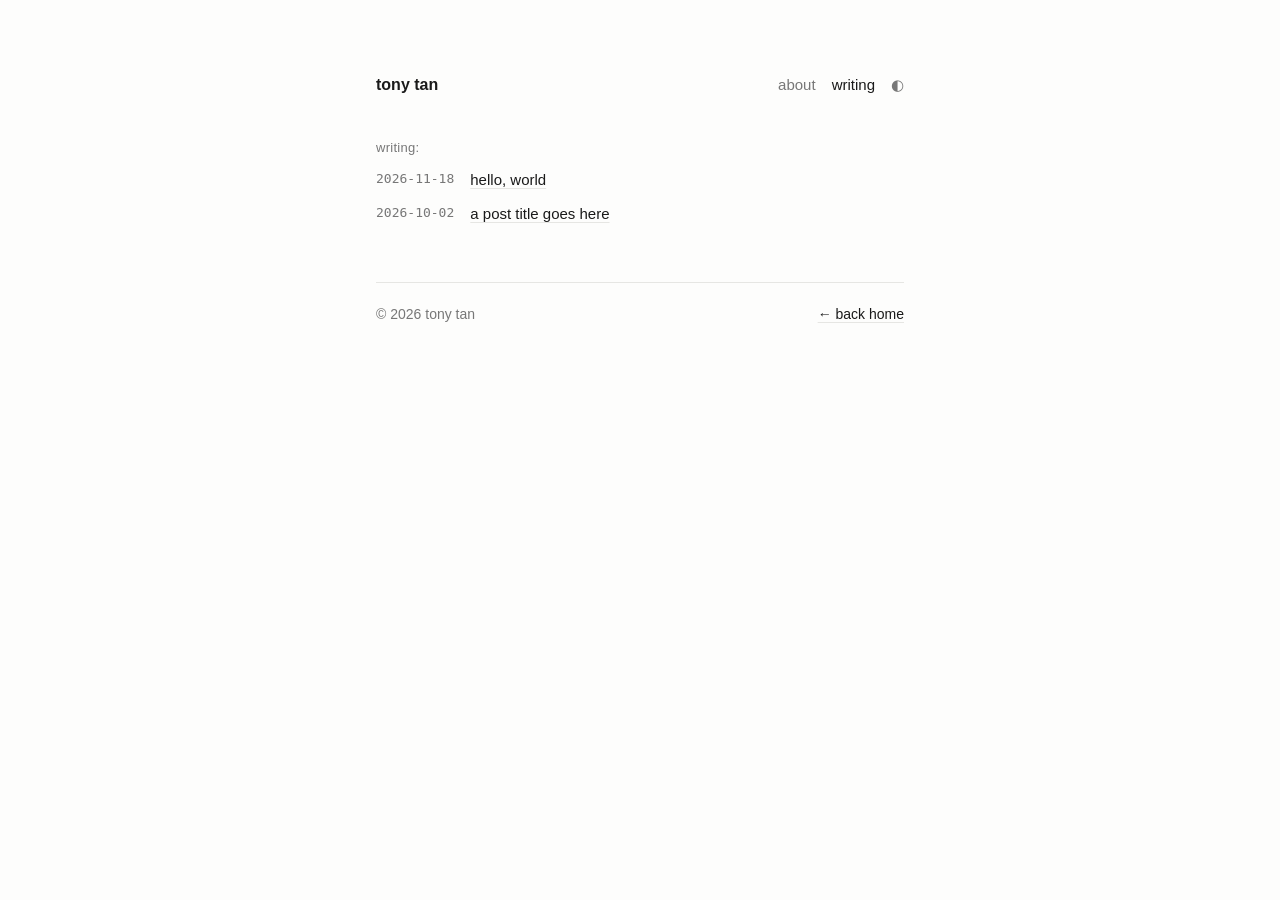
==== writing/index.html @ 01bacd7a "Add minimalist personal site Single-page about page with live clock status line, role @ company entr" ====
<!doctype html>
<html lang="en">
<head>
  <meta charset="utf-8">
  <meta name="viewport" content="width=device-width, initial-scale=1">
  <title>writing · tony tan</title>
  <link rel="icon" href="data:image/svg+xml,<svg xmlns='http://www.w3.org/2000/svg' viewBox='0 0 100 100'><text y='.9em' font-size='90'>🌱</text></svg>">
  <link rel="stylesheet" href="/style.css">
  <script>
    try {
      const t = localStorage.getItem("theme");
      if (t) document.documentElement.dataset.theme = t;
    } catch (e) {}
  </script>
</head>
<body>
  <main>
    <header>
      <a class="name" href="/">tony tan</a>
      <nav>
        <a href="/">about</a>
        <a href="/writing/" aria-current="page">writing</a>
        <button id="theme" aria-label="toggle dark mode">◐</button>
      </nav>
    </header>

    <section>
      <h2>writing</h2>
      <ul class="posts">
        <li><time>2026-11-18</time> <a href="#">hello, world</a></li>
        <li><time>2026-10-02</time> <a href="#">a post title goes here</a></li>
      </ul>
    </section>

    <footer>
      <div class="meta">
        <span>© 2026 tony tan</span>
        <a href="/">← back home</a>
      </div>
    </footer>
  </main>
  <script src="/main.js"></script>
</body>
</html>
---- style.css ----
:root {
  --bg: #fdfdfc;
  --text: #1a1a1a;
  --muted: #777;
  --line: #e6e6e3;
  --link: #1a1a1a;
  --accent: #c2410c;
}

@media (prefers-color-scheme: dark) {
  :root:not([data-theme="light"]) {
    --bg: #111110;
    --text: #e8e8e6;
    --muted: #8a8a87;
    --line: #2a2a28;
    --link: #e8e8e6;
    --accent: #fb923c;
  }
}

:root[data-theme="dark"] {
  --bg: #111110;
  --text: #e8e8e6;
  --muted: #8a8a87;
  --line: #2a2a28;
  --link: #e8e8e6;
  --accent: #fb923c;
}

* { box-sizing: border-box; }

html { -webkit-text-size-adjust: 100%; }

body {
  margin: 0;
  background: var(--bg);
  color: var(--text);
  font-family: ui-sans-serif, -apple-system, BlinkMacSystemFont, "Segoe UI", Inter, Helvetica, Arial, sans-serif;
  font-size: 15px;
  line-height: 1.6;
  transition: background 0.2s, color 0.2s;
}

main {
  max-width: 560px;
  margin: 0 auto;
  padding: 72px 16px 48px;
}

a {
  color: var(--link);
  text-decoration: underline;
  text-decoration-color: var(--line);
  text-underline-offset: 3px;
  transition: text-decoration-color 0.15s, color 0.15s;
}
a:hover { color: var(--accent); text-decoration-color: var(--accent); }

/* header */
header {
  display: flex;
  justify-content: space-between;
  align-items: baseline;
  flex-wrap: wrap;
  gap: 8px;
  margin-bottom: 40px;
}
.name {
  font-weight: 600;
  text-decoration: none;
  font-size: 16px;
}
nav { display: flex; gap: 16px; align-items: baseline; }
nav a { color: var(--muted); text-decoration: none; }
nav a:hover { color: var(--text); }

#theme {
  background: none;
  border: none;
  padding: 0;
  font: inherit;
  color: var(--muted);
  cursor: pointer;
}
#theme:hover { color: var(--text); }

/* content */
.intro { margin: 0 0 36px; }

section { margin-bottom: 32px; }

h2 {
  font-size: 13px;
  font-weight: 500;
  color: var(--muted);
  margin: 0 0 10px;
  letter-spacing: 0.02em;
}
h2::after { content: ":"; }

ul { list-style: none; margin: 0; padding: 0; }
li { display: flex; gap: 10px; margin-bottom: 10px; }
.arrow { color: var(--muted); flex-shrink: 0; }

.desc { margin: 2px 0 0; color: var(--muted); font-size: 14px; }
.note { color: var(--muted); font-size: 14px; }
.plain { margin: 0; }
.email { font-family: ui-monospace, SFMono-Regular, Menlo, monospace; font-size: 13px; }

/* footer */
footer {
  margin-top: 56px;
  padding-top: 20px;
  border-top: 1px solid var(--line);
  font-size: 14px;
}
.links { display: flex; flex-wrap: wrap; gap: 16px; margin-bottom: 12px; }
.meta {
  display: flex;
  justify-content: space-between;
  flex-wrap: wrap;
  gap: 8px;
  color: var(--muted);
}
.ring a { color: var(--muted); text-decoration: none; }
.ring a:hover { color: var(--accent); }

::selection { background: var(--accent); color: var(--bg); }

/* current page in nav */
nav a[aria-current="page"] { color: var(--text); }

/* status line with live clock */
.status {
  margin: -24px 0 28px;
  font-size: 13px;
  color: var(--muted);
  font-family: ui-monospace, SFMono-Regular, Menlo, monospace;
  display: flex;
  align-items: center;
  gap: 8px;
}
.dot {
  width: 6px;
  height: 6px;
  border-radius: 50%;
  background: #22c55e;
  box-shadow: 0 0 0 0 rgba(34, 197, 94, 0.5);
  animation: pulse 2.4s infinite;
}
@keyframes pulse {
  70% { box-shadow: 0 0 0 6px rgba(34, 197, 94, 0); }
  100% { box-shadow: 0 0 0 0 rgba(34, 197, 94, 0); }
}

/* inline org logos */
.org img {
  width: 14px;
  height: 14px;
  border-radius: 3px;
  vertical-align: -2px;
  margin-right: 5px;
}

/* arrow nudges on hover */
li .arrow { transition: transform 0.2s, color 0.2s; }
li:hover .arrow { transform: translateX(3px); color: var(--accent); }

/* writing list */
.posts li { gap: 16px; }
.posts time {
  color: var(--muted);
  font-family: ui-monospace, SFMono-Regular, Menlo, monospace;
  font-size: 13px;
  flex-shrink: 0;
  padding-top: 1px;
}

/* gentle staggered fade-in on load */
main > * { animation: rise 0.5s ease-out both; }
main > *:nth-child(2) { animation-delay: 0.05s; }
main > *:nth-child(3) { animation-delay: 0.1s; }
main > *:nth-child(4) { animation-delay: 0.15s; }
main > *:nth-child(5) { animation-delay: 0.2s; }
main > *:nth-child(6) { animation-delay: 0.25s; }
main > *:nth-child(7) { animation-delay: 0.3s; }
main > *:nth-child(n+8) { animation-delay: 0.35s; }
@keyframes rise {
  from { opacity: 0; transform: translateY(6px); }
  to { opacity: 1; transform: none; }
}

@media (prefers-reduced-motion: reduce) {
  *, *::before, *::after { animation: none !important; transition: none !important; }
}

/* fun site stats */
.stats {
  margin: 0 0 12px;
  font-family: ui-monospace, SFMono-Regular, Menlo, monospace;
  font-size: 12px;
  color: var(--muted);
}
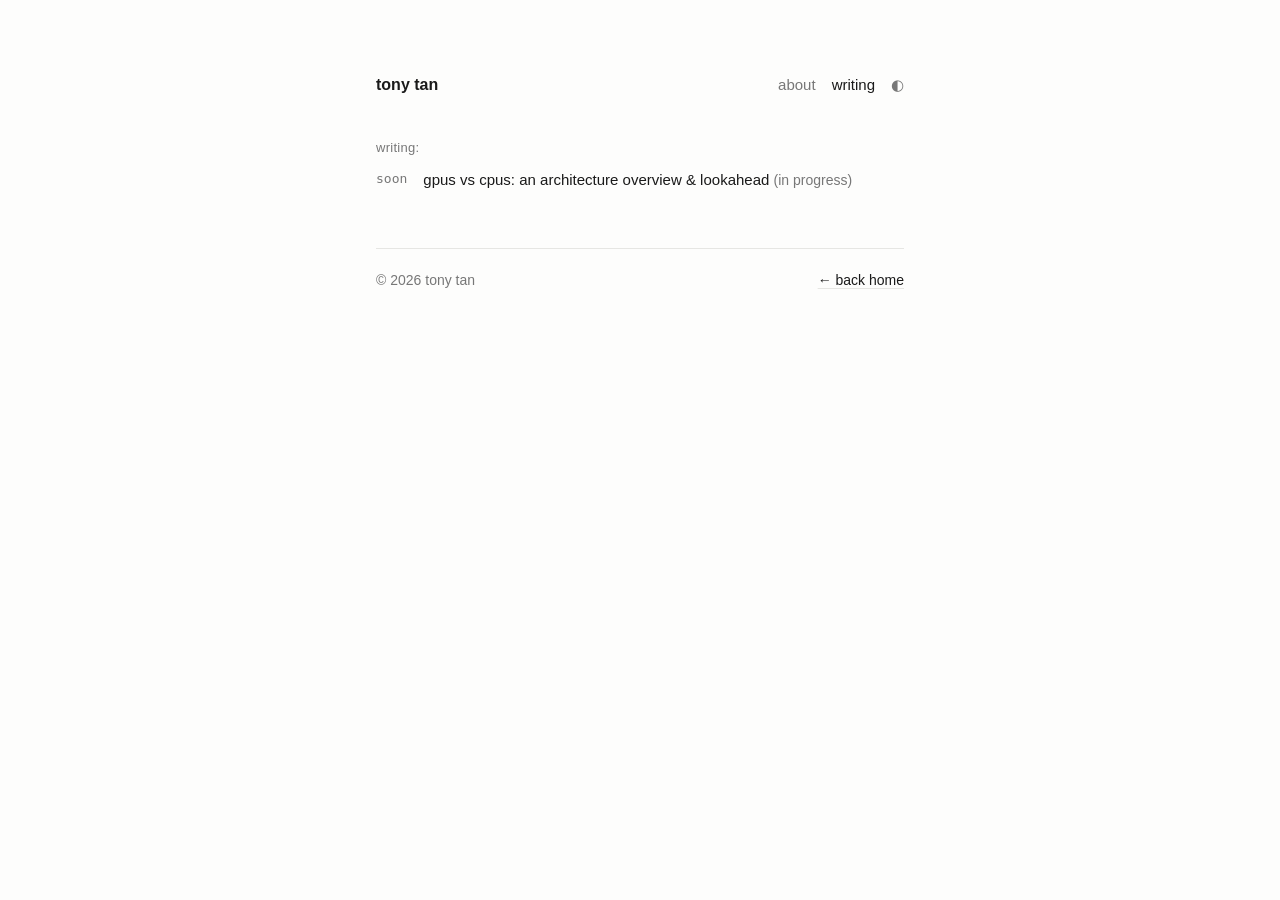
==== commit e784da11: "Replace writing placeholders with upcoming gpu vs cpu post" ====
--- a/writing/index.html
+++ b/writing/index.html
@@ -27,8 +27,7 @@
     <section>
       <h2>writing</h2>
       <ul class="posts">
-        <li><time>2026-11-18</time> <a href="#">hello, world</a></li>
-        <li><time>2026-10-02</time> <a href="#">a post title goes here</a></li>
+        <li><time>soon</time> <span>gpus vs cpus: an architecture overview &amp; lookahead <span class="note">(in progress)</span></span></li>
       </ul>
     </section>
 
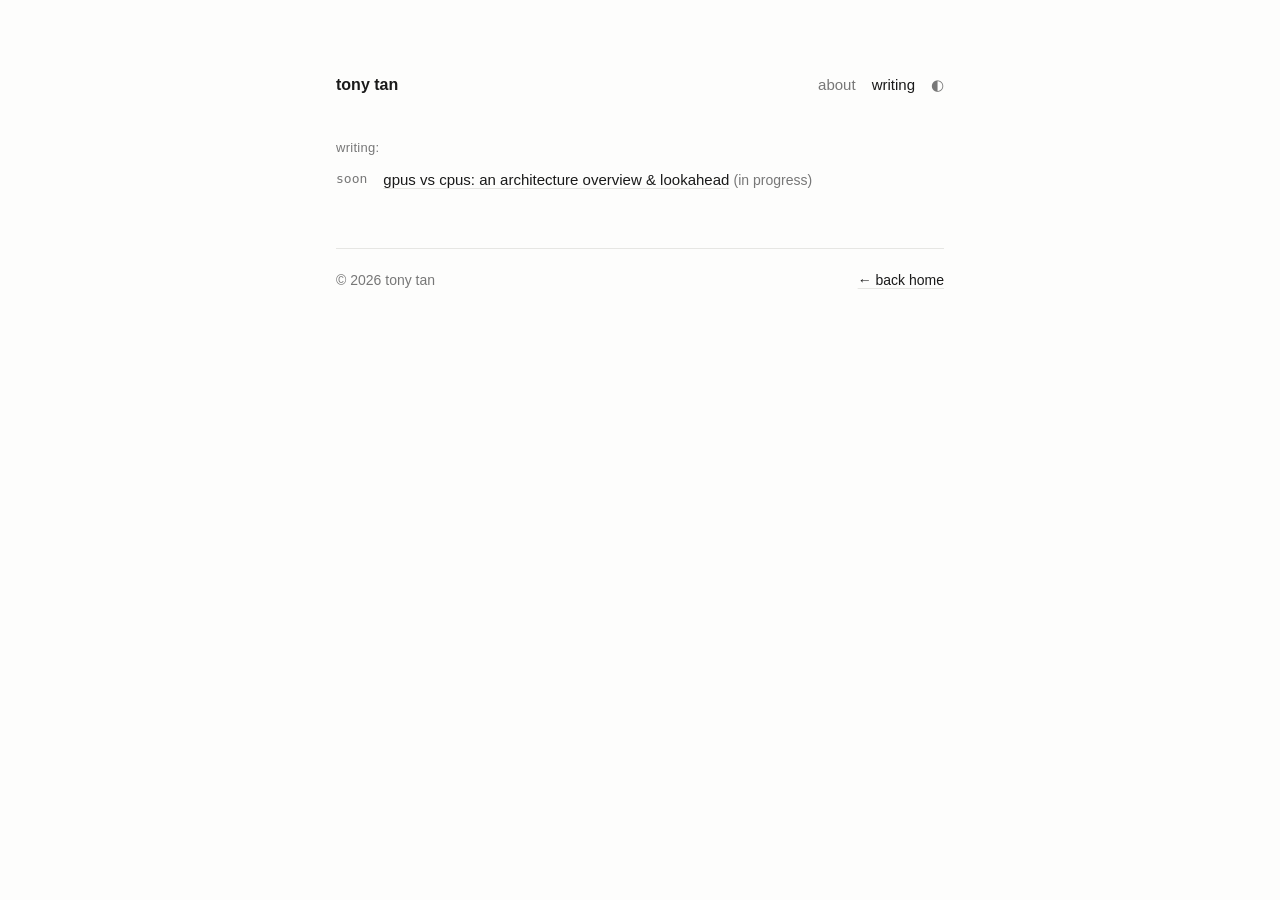
==== commit 6805b83e: "Add easter eggs, ramsoft role, blog reading layout, and link previews" ====
--- a/writing/index.html
+++ b/writing/index.html
@@ -4,7 +4,29 @@
   <meta charset="utf-8">
   <meta name="viewport" content="width=device-width, initial-scale=1">
   <title>writing · tony tan</title>
+  <meta name="description" content="notes on gpus, systems, and whatever else i'm thinking about.">
+  <link rel="canonical" href="https://tonytan.dev/writing/">
+  <meta name="theme-color" content="#fdfdfc" media="(prefers-color-scheme: light)">
+  <meta name="theme-color" content="#111110" media="(prefers-color-scheme: dark)">
+
   <link rel="icon" href="data:image/svg+xml,<svg xmlns='http://www.w3.org/2000/svg' viewBox='0 0 100 100'><text y='.9em' font-size='90'>🌱</text></svg>">
+  <link rel="icon" type="image/png" sizes="32x32" href="/favicon-32.png">
+  <link rel="apple-touch-icon" href="/apple-touch-icon.png">
+  <link rel="manifest" href="/site.webmanifest">
+
+  <meta property="og:type" content="website">
+  <meta property="og:site_name" content="tony tan">
+  <meta property="og:title" content="writing · tony tan">
+  <meta property="og:description" content="notes on gpus, systems, and whatever else i'm thinking about.">
+  <meta property="og:url" content="https://tonytan.dev/writing/">
+  <meta property="og:image" content="https://tonytan.dev/og.png">
+  <meta property="og:image:width" content="1200">
+  <meta property="og:image:height" content="630">
+  <meta property="og:image:alt" content="tony tan — gpu validation @ intel">
+  <meta name="twitter:card" content="summary_large_image">
+  <meta name="twitter:title" content="writing · tony tan">
+  <meta name="twitter:description" content="notes on gpus, systems, and whatever else i'm thinking about.">
+  <meta name="twitter:image" content="https://tonytan.dev/og.png">
   <link rel="stylesheet" href="/style.css">
   <script>
     try {
@@ -27,7 +49,7 @@
     <section>
       <h2>writing</h2>
       <ul class="posts">
-        <li><time>soon</time> <span>gpus vs cpus: an architecture overview &amp; lookahead <span class="note">(in progress)</span></span></li>
+        <li><time>soon</time> <span><a href="/writing/gpu-vs-cpu/">gpus vs cpus: an architecture overview &amp; lookahead</a> <span class="note">(in progress)</span></span></li>
       </ul>
     </section>
 
--- a/style.css
+++ b/style.css
@@ -42,7 +42,7 @@
 }
 
 main {
-  max-width: 560px;
+  max-width: 640px;
   margin: 0 auto;
   padding: 72px 16px 48px;
 }
@@ -201,3 +201,99 @@
   font-size: 12px;
   color: var(--muted);
 }
+
+/* ───────────── easter eggs ───────────── */
+
+/* hidden hint: same colour as background, revealed when selected */
+.secret { color: var(--bg); user-select: text; }
+.secret::selection { background: var(--accent); color: var(--bg); }
+
+/* toast */
+#toast {
+  position: fixed;
+  left: 50%;
+  bottom: 24px;
+  transform: translate(-50%, 12px);
+  max-width: calc(100% - 32px);
+  padding: 8px 14px;
+  border-radius: 8px;
+  background: var(--text);
+  color: var(--bg);
+  font-family: ui-monospace, SFMono-Regular, Menlo, monospace;
+  font-size: 12px;
+  opacity: 0;
+  pointer-events: none;
+  transition: opacity 0.2s, transform 0.2s;
+  z-index: 10;
+}
+#toast.show { opacity: 1; transform: translate(-50%, 0); }
+
+/* overclock mode (konami code) */
+:root.oc { --accent: #0071c5; }
+:root.oc .dot {
+  background: #0071c5;
+  animation: pulse-oc 0.6s infinite;
+}
+:root.oc .arrow { color: var(--accent); }
+:root.oc main { animation: shake 0.4s; }
+@keyframes pulse-oc {
+  70% { box-shadow: 0 0 0 6px rgba(0, 113, 197, 0); }
+  0% { box-shadow: 0 0 0 0 rgba(0, 113, 197, 0.6); }
+}
+@keyframes shake {
+  25% { transform: translateX(-2px); }
+  75% { transform: translateX(2px); }
+}
+
+/* writing post */
+.post-title { font-size: 22px; font-weight: 600; line-height: 1.3; margin: 0 0 6px; }
+.post-meta {
+  margin: 0 0 24px;
+  font-family: ui-monospace, SFMono-Regular, Menlo, monospace;
+  font-size: 12px;
+  color: var(--muted);
+}
+
+/* ───────────── reading layout (blog posts) ───────────── */
+.post main { max-width: 700px; }
+.post .post-title { font-size: 30px; font-weight: 650; letter-spacing: -0.01em; line-height: 1.25; margin: 8px 0 8px; }
+.post .post-meta { font-size: 13px; margin-bottom: 40px; }
+
+.prose { font-size: 17.5px; line-height: 1.75; }
+.prose p { margin: 0 0 1.25em; }
+.prose h2 {
+  font-size: 22px;
+  font-weight: 600;
+  color: var(--text);
+  letter-spacing: -0.005em;
+  margin: 2em 0 0.6em;
+}
+.prose h2::after { content: none; }
+.prose h3 { font-size: 18px; font-weight: 600; margin: 1.6em 0 0.5em; }
+.prose ul, .prose ol { list-style: revert; padding-left: 1.4em; margin: 0 0 1.25em; }
+.prose li { display: list-item; margin-bottom: 0.4em; }
+.prose blockquote {
+  margin: 1.5em 0;
+  padding-left: 16px;
+  border-left: 2px solid var(--line);
+  color: var(--muted);
+}
+.prose code {
+  font-family: ui-monospace, SFMono-Regular, Menlo, monospace;
+  font-size: 0.88em;
+  background: var(--line);
+  padding: 1px 5px;
+  border-radius: 4px;
+}
+.prose pre {
+  overflow-x: auto;
+  padding: 14px 16px;
+  border: 1px solid var(--line);
+  border-radius: 8px;
+  font-size: 14px;
+  line-height: 1.6;
+  margin: 0 0 1.5em;
+}
+.prose pre code { background: none; padding: 0; }
+.prose img { max-width: 100%; height: auto; border-radius: 6px; display: block; margin: 1.5em auto; }
+.prose hr { border: none; border-top: 1px solid var(--line); margin: 2.5em 0; }
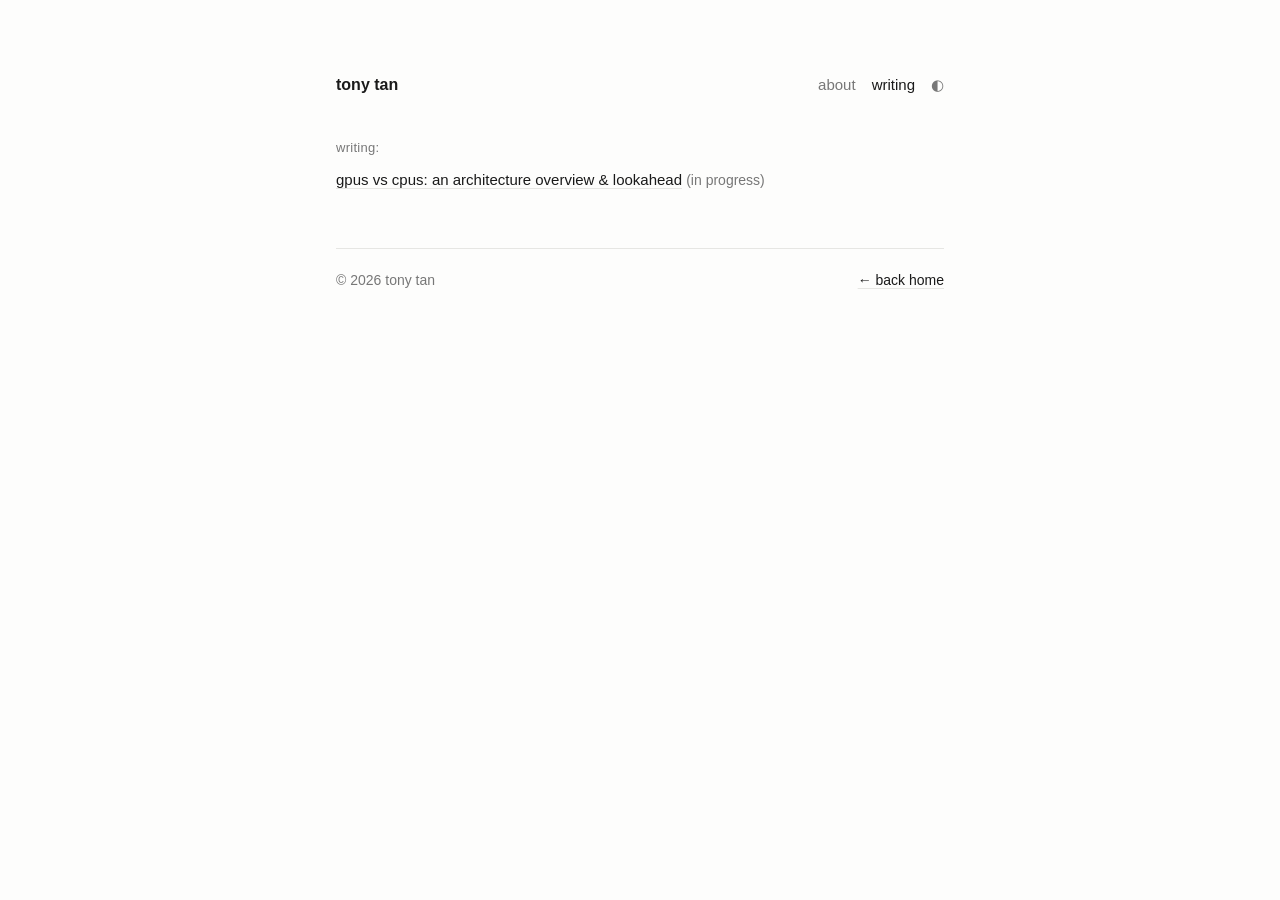
==== commit a1500995: "Add nvidia-smi easter egg, easter egg menu, view counter worker, toronto location, mobile fixes" ====
--- a/writing/index.html
+++ b/writing/index.html
@@ -10,8 +10,8 @@
   <meta name="theme-color" content="#111110" media="(prefers-color-scheme: dark)">
 
   <link rel="icon" href="data:image/svg+xml,<svg xmlns='http://www.w3.org/2000/svg' viewBox='0 0 100 100'><text y='.9em' font-size='90'>🌱</text></svg>">
-  <link rel="icon" type="image/png" sizes="32x32" href="/favicon-32.png">
-  <link rel="apple-touch-icon" href="/apple-touch-icon.png">
+  <link rel="icon" type="image/png" sizes="32x32" href="/assets/img/favicon-32.png">
+  <link rel="apple-touch-icon" href="/assets/img/apple-touch-icon.png">
   <link rel="manifest" href="/site.webmanifest">
 
   <meta property="og:type" content="website">
@@ -19,15 +19,15 @@
   <meta property="og:title" content="writing · tony tan">
   <meta property="og:description" content="notes on gpus, systems, and whatever else i'm thinking about.">
   <meta property="og:url" content="https://tonytan.dev/writing/">
-  <meta property="og:image" content="https://tonytan.dev/og.png">
+  <meta property="og:image" content="https://tonytan.dev/assets/img/og.png">
   <meta property="og:image:width" content="1200">
   <meta property="og:image:height" content="630">
   <meta property="og:image:alt" content="tony tan — gpu validation @ intel">
   <meta name="twitter:card" content="summary_large_image">
   <meta name="twitter:title" content="writing · tony tan">
   <meta name="twitter:description" content="notes on gpus, systems, and whatever else i'm thinking about.">
-  <meta name="twitter:image" content="https://tonytan.dev/og.png">
-  <link rel="stylesheet" href="/style.css">
+  <meta name="twitter:image" content="https://tonytan.dev/assets/img/og.png">
+  <link rel="stylesheet" href="/assets/css/style.css">
   <script>
     try {
       const t = localStorage.getItem("theme");
@@ -49,7 +49,7 @@
     <section>
       <h2>writing</h2>
       <ul class="posts">
-        <li><time>soon</time> <span><a href="/writing/gpu-vs-cpu/">gpus vs cpus: an architecture overview &amp; lookahead</a> <span class="note">(in progress)</span></span></li>
+        <li><span><a href="/writing/gpu-vs-cpu/">gpus vs cpus: an architecture overview &amp; lookahead</a> <span class="note">(in progress)</span></span></li>
       </ul>
     </section>
 
@@ -60,6 +60,6 @@
       </div>
     </footer>
   </main>
-  <script src="/main.js"></script>
+  <script src="/assets/js/main.js"></script>
 </body>
 </html>
--- a/assets/css/style.css
+++ b/assets/css/style.css
@@ -0,0 +1,379 @@
+:root {
+  --bg: #fdfdfc;
+  --text: #1a1a1a;
+  --muted: #777;
+  --line: #e6e6e3;
+  --link: #1a1a1a;
+  --accent: #c2410c;
+}
+
+@media (prefers-color-scheme: dark) {
+  :root:not([data-theme="light"]) {
+    --bg: #111110;
+    --text: #e8e8e6;
+    --muted: #8a8a87;
+    --line: #2a2a28;
+    --link: #e8e8e6;
+    --accent: #fb923c;
+  }
+}
+
+:root[data-theme="dark"] {
+  --bg: #111110;
+  --text: #e8e8e6;
+  --muted: #8a8a87;
+  --line: #2a2a28;
+  --link: #e8e8e6;
+  --accent: #fb923c;
+}
+
+* { box-sizing: border-box; }
+
+html { -webkit-text-size-adjust: 100%; }
+
+body {
+  margin: 0;
+  background: var(--bg);
+  color: var(--text);
+  font-family: ui-sans-serif, -apple-system, BlinkMacSystemFont, "Segoe UI", Inter, Helvetica, Arial, sans-serif;
+  font-size: 15px;
+  line-height: 1.6;
+  transition: background 0.2s, color 0.2s;
+}
+
+main {
+  max-width: 640px;
+  margin: 0 auto;
+  padding: 72px 16px 48px;
+}
+
+a {
+  color: var(--link);
+  text-decoration: underline;
+  text-decoration-color: var(--line);
+  text-underline-offset: 3px;
+  transition: text-decoration-color 0.15s, color 0.15s;
+}
+a:hover { color: var(--accent); text-decoration-color: var(--accent); }
+
+/* header */
+header {
+  display: flex;
+  justify-content: space-between;
+  align-items: baseline;
+  flex-wrap: wrap;
+  gap: 8px;
+  margin-bottom: 40px;
+}
+.name {
+  font-weight: 600;
+  text-decoration: none;
+  font-size: 16px;
+}
+nav { display: flex; gap: 16px; align-items: baseline; }
+nav a { color: var(--muted); text-decoration: none; }
+nav a:hover { color: var(--text); }
+
+#theme {
+  background: none;
+  border: none;
+  padding: 0;
+  font: inherit;
+  color: var(--muted);
+  cursor: pointer;
+}
+#theme:hover { color: var(--text); }
+
+/* content */
+.intro { margin: 0 0 36px; }
+
+section { margin-bottom: 32px; }
+
+h2 {
+  font-size: 13px;
+  font-weight: 500;
+  color: var(--muted);
+  margin: 0 0 10px;
+  letter-spacing: 0.02em;
+}
+h2::after { content: ":"; }
+
+ul { list-style: none; margin: 0; padding: 0; }
+li { display: flex; gap: 10px; margin-bottom: 10px; }
+.arrow { color: var(--muted); flex-shrink: 0; }
+
+.desc { margin: 2px 0 0; color: var(--muted); font-size: 14px; }
+.note { color: var(--muted); font-size: 14px; }
+.plain { margin: 0; }
+.email { font-family: ui-monospace, SFMono-Regular, Menlo, monospace; font-size: 13px; }
+
+/* footer */
+footer {
+  margin-top: 56px;
+  padding-top: 20px;
+  border-top: 1px solid var(--line);
+  font-size: 14px;
+}
+.links { display: flex; flex-wrap: wrap; gap: 16px; margin-bottom: 12px; }
+.meta {
+  display: flex;
+  justify-content: space-between;
+  flex-wrap: wrap;
+  gap: 8px;
+  color: var(--muted);
+}
+.ring a { color: var(--muted); text-decoration: none; }
+.ring a:hover { color: var(--accent); }
+
+::selection { background: var(--accent); color: var(--bg); }
+
+/* current page in nav */
+nav a[aria-current="page"] { color: var(--text); }
+
+/* status line with live clock */
+.status {
+  margin: -24px 0 28px;
+  font-size: 13px;
+  color: var(--muted);
+  font-family: ui-monospace, SFMono-Regular, Menlo, monospace;
+  display: flex;
+  align-items: center;
+  gap: 8px;
+}
+.dot {
+  width: 6px;
+  height: 6px;
+  border-radius: 50%;
+  background: #22c55e;
+  box-shadow: 0 0 0 0 rgba(34, 197, 94, 0.5);
+  animation: pulse 2.4s infinite;
+}
+@keyframes pulse {
+  70% { box-shadow: 0 0 0 6px rgba(34, 197, 94, 0); }
+  100% { box-shadow: 0 0 0 0 rgba(34, 197, 94, 0); }
+}
+
+/* inline org logos */
+.org img {
+  width: 14px;
+  height: 14px;
+  border-radius: 3px;
+  vertical-align: -2px;
+  margin-right: 5px;
+}
+
+/* arrow nudges on hover */
+li .arrow { transition: transform 0.2s, color 0.2s; }
+li:hover .arrow { transform: translateX(3px); color: var(--accent); }
+
+/* writing list */
+.posts li { gap: 16px; }
+.posts time {
+  color: var(--muted);
+  font-family: ui-monospace, SFMono-Regular, Menlo, monospace;
+  font-size: 13px;
+  flex-shrink: 0;
+  padding-top: 1px;
+}
+
+/* gentle staggered fade-in on load */
+main > * { animation: rise 0.5s ease-out both; }
+main > *:nth-child(2) { animation-delay: 0.05s; }
+main > *:nth-child(3) { animation-delay: 0.1s; }
+main > *:nth-child(4) { animation-delay: 0.15s; }
+main > *:nth-child(5) { animation-delay: 0.2s; }
+main > *:nth-child(6) { animation-delay: 0.25s; }
+main > *:nth-child(7) { animation-delay: 0.3s; }
+main > *:nth-child(n+8) { animation-delay: 0.35s; }
+@keyframes rise {
+  from { opacity: 0; transform: translateY(6px); }
+  to { opacity: 1; transform: none; }
+}
+
+@media (prefers-reduced-motion: reduce) {
+  *, *::before, *::after { animation: none !important; transition: none !important; }
+}
+
+/* fun site stats */
+.stats {
+  margin: 0 0 12px;
+  font-family: ui-monospace, SFMono-Regular, Menlo, monospace;
+  font-size: 12px;
+  color: var(--muted);
+}
+
+/* ───────────── easter eggs ───────────── */
+
+/* toast */
+#toast {
+  position: fixed;
+  left: 50%;
+  bottom: 24px;
+  transform: translate(-50%, 12px);
+  max-width: calc(100% - 32px);
+  padding: 8px 14px;
+  border-radius: 8px;
+  background: var(--text);
+  color: var(--bg);
+  font-family: ui-monospace, SFMono-Regular, Menlo, monospace;
+  font-size: 12px;
+  opacity: 0;
+  pointer-events: none;
+  transition: opacity 0.2s, transform 0.2s;
+  z-index: 10;
+}
+#toast.show { opacity: 1; transform: translate(-50%, 0); }
+
+/* writing post */
+.post-title { font-size: 22px; font-weight: 600; line-height: 1.3; margin: 0 0 6px; }
+.post-meta {
+  margin: 0 0 24px;
+  font-family: ui-monospace, SFMono-Regular, Menlo, monospace;
+  font-size: 12px;
+  color: var(--muted);
+}
+
+/* ───────────── reading layout (blog posts) ───────────── */
+.post main { max-width: 700px; }
+.post .post-title { font-size: 30px; font-weight: 650; letter-spacing: -0.01em; line-height: 1.25; margin: 8px 0 8px; }
+.post .post-meta { font-size: 13px; margin-bottom: 40px; }
+
+.prose { font-size: 17.5px; line-height: 1.75; }
+.prose p { margin: 0 0 1.25em; }
+.prose h2 {
+  font-size: 22px;
+  font-weight: 600;
+  color: var(--text);
+  letter-spacing: -0.005em;
+  margin: 2em 0 0.6em;
+}
+.prose h2::after { content: none; }
+.prose h3 { font-size: 18px; font-weight: 600; margin: 1.6em 0 0.5em; }
+.prose ul, .prose ol { list-style: revert; padding-left: 1.4em; margin: 0 0 1.25em; }
+.prose li { display: list-item; margin-bottom: 0.4em; }
+.prose blockquote {
+  margin: 1.5em 0;
+  padding-left: 16px;
+  border-left: 2px solid var(--line);
+  color: var(--muted);
+}
+.prose code {
+  font-family: ui-monospace, SFMono-Regular, Menlo, monospace;
+  font-size: 0.88em;
+  background: var(--line);
+  padding: 1px 5px;
+  border-radius: 4px;
+}
+.prose pre {
+  overflow-x: auto;
+  padding: 14px 16px;
+  border: 1px solid var(--line);
+  border-radius: 8px;
+  font-size: 14px;
+  line-height: 1.6;
+  margin: 0 0 1.5em;
+}
+.prose pre code { background: none; padding: 0; }
+.prose img { max-width: 100%; height: auto; border-radius: 6px; display: block; margin: 1.5em auto; }
+.prose hr { border: none; border-top: 1px solid var(--line); margin: 2.5em 0; }
+
+/* nvidia-smi easter egg */
+.smi-link {
+  background: none;
+  border: none;
+  padding: 0;
+  font: inherit;
+  color: inherit;
+  cursor: pointer;
+  text-decoration: underline dotted;
+  text-underline-offset: 3px;
+}
+.smi-link:hover { color: var(--accent); }
+
+#smi {
+  position: fixed;
+  inset: 0;
+  z-index: 20;
+  display: grid;
+  place-items: center;
+  padding: 16px;
+  background: rgba(0, 0, 0, 0.35);
+  backdrop-filter: blur(2px);
+  cursor: pointer;
+  animation: rise 0.2s ease-out both;
+}
+#smi pre {
+  margin: 0;
+  max-width: 100%;
+  overflow-x: auto;
+  padding: 16px 18px;
+  border-radius: 10px;
+  background: #0c0c0c;
+  color: #76b900;
+  font-family: ui-monospace, SFMono-Regular, Menlo, monospace;
+  font-size: 12px;
+  line-height: 1.45;
+  box-shadow: 0 20px 60px rgba(0, 0, 0, 0.4);
+}
+
+/* ───────────── mobile ───────────── */
+@media (max-width: 600px) {
+  body { font-size: 15px; }
+  main { padding: 40px 16px 40px; }
+  header { margin-bottom: 32px; }
+  nav { gap: 14px; }
+  .status { margin: -16px 0 24px; }
+  .intro { margin-bottom: 28px; }
+  section { margin-bottom: 28px; }
+  li { gap: 8px; }
+  footer { margin-top: 40px; }
+  .meta { flex-direction: column; gap: 4px; }
+
+  .post .post-title { font-size: 25px; }
+  .post .post-meta { margin-bottom: 28px; }
+  .prose { font-size: 17px; line-height: 1.7; }
+  .prose pre { font-size: 13px; margin-left: -4px; margin-right: -4px; }
+
+  #toast { bottom: max(16px, env(safe-area-inset-bottom)); font-size: 12px; text-align: center; }
+}
+
+/* smi card scales down to fit narrow phones instead of side-scrolling */
+#smi pre { font-size: clamp(7px, 2.2vw, 12px); }
+@media (max-width: 600px) { #smi { padding: 8px; } #smi pre { padding: 12px; } }
+.stats span, .stats button { white-space: nowrap; }
+
+/* bigger tap targets on touch screens */
+@media (pointer: coarse) {
+  #theme { padding: 6px; margin: -6px; }
+  .dot { position: relative; }
+  .dot::after { content: ""; position: absolute; inset: -12px; }
+}
+
+/* easter egg menu (click name on homepage) */
+header { position: relative; z-index: 10; }
+#eggs {
+  position: absolute;
+  top: calc(100% + 8px);
+  left: 0;
+  z-index: 15;
+  width: min(300px, 100%);
+  padding: 12px 14px;
+  border: 1px solid var(--line);
+  border-radius: 10px;
+  background: var(--bg);
+  box-shadow: 0 10px 30px rgba(0, 0, 0, 0.08);
+  font-size: 13px;
+  animation: rise 0.15s ease-out both;
+}
+#eggs[hidden] { display: none; }
+.eggs-title { margin: 0 0 6px; font-weight: 600; }
+#eggs ul { list-style: none; margin: 0; padding: 0; }
+#eggs li { display: list-item; margin: 0 0 4px; color: var(--muted); }
+#eggs kbd {
+  font-family: ui-monospace, SFMono-Regular, Menlo, monospace;
+  font-size: 11.5px;
+  color: var(--text);
+  padding: 0 4px;
+  border: 1px solid var(--line);
+  border-radius: 4px;
+}
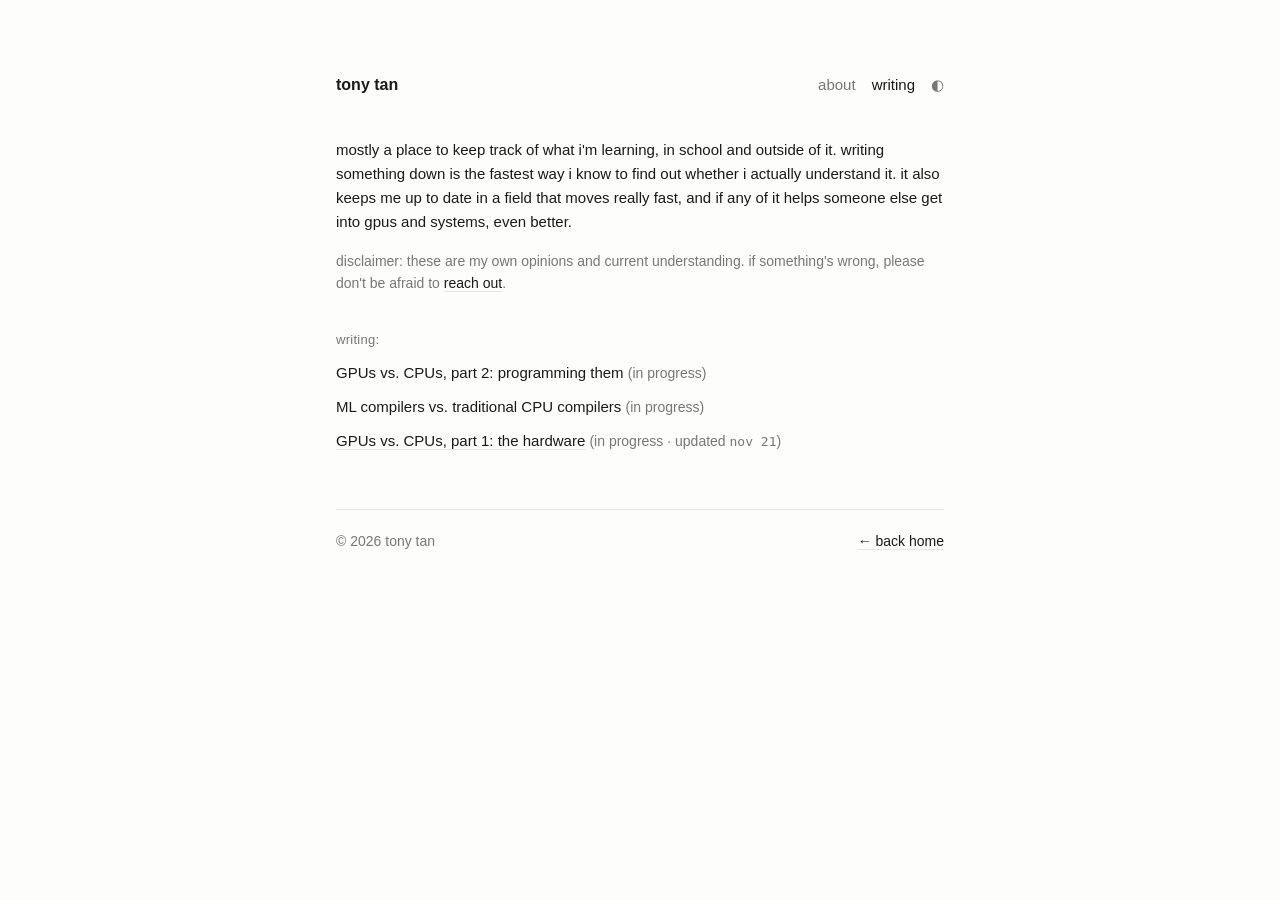
==== commit 3b2eb357: "Publish GPUs vs. CPUs part 1, review fixes, table of contents, and ignore files" ====
--- a/writing/index.html
+++ b/writing/index.html
@@ -46,10 +46,23 @@
       </nav>
     </header>
 
+    <p class="intro">
+      mostly a place to keep track of what i'm learning, in school and outside of it.
+      writing something down is the fastest way i know to find out whether i actually understand it.
+      it also keeps me up to date in a field that moves really fast, and if any of it helps someone
+      else get into gpus and systems, even better.
+    </p>
+
+    <p class="intro note">
+      disclaimer: these are my own opinions and current understanding. if something's wrong, please don't be afraid to <a href="mailto:tan.tony207@gmail.com">reach out</a>.
+    </p>
+
     <section>
       <h2>writing</h2>
       <ul class="posts">
-        <li><span><a href="/writing/gpu-vs-cpu/">gpus vs cpus: an architecture overview &amp; lookahead</a> <span class="note">(in progress)</span></span></li>
+        <li><span>GPUs vs. CPUs, part 2: programming them <span class="note">(in progress)</span></span></li>
+        <li><span>ML compilers vs. traditional CPU compilers <span class="note">(in progress)</span></span></li>
+        <li><span><a href="/writing/gpu-vs-cpu/">GPUs vs. CPUs, part 1: the hardware</a> <span class="note">(in progress · updated <time datetime="2026-11-21">nov 21</time>)</span></span></li>
       </ul>
     </section>
 
--- a/assets/css/style.css
+++ b/assets/css/style.css
@@ -377,3 +377,118 @@
   border: 1px solid var(--line);
   border-radius: 4px;
 }
+
+/* nerd notes / asides inside posts: <aside class="note-box"><b>Technical note:</b> ...</aside> */
+.prose .note-box {
+  margin: 1.5em 0;
+  padding: 12px 16px;
+  border: 1px solid var(--line);
+  border-radius: 8px;
+  font-size: 15px;
+  color: var(--muted);
+}
+.prose .note-box b { color: var(--text); }
+
+/* keep light comics readable in dark mode */
+@media (prefers-color-scheme: dark) { :root:not([data-theme="light"]) .prose img { background: #fff; } }
+:root[data-theme="dark"] .prose img { background: #fff; }
+
+/* math blocks (rendered with KaTeX) */
+.prose .math { margin: 0.5em 0 1.4em; overflow-x: auto; overflow-y: hidden; }
+.prose .katex { font-size: 1.05em; }
+.prose ol { padding-left: 1.6em; }
+
+/* "compare with 1.x" callbacks + tables in posts */
+.prose .compare {
+  margin: -0.4em 0 1em;
+  font-family: ui-monospace, SFMono-Regular, Menlo, monospace;
+  font-size: 13px;
+  color: var(--muted);
+}
+.prose table { width: 100%; border-collapse: collapse; margin: 0 0 1.5em; font-size: 15px; display: block; overflow-x: auto; }
+.prose th, .prose td { text-align: left; padding: 8px 10px; border-bottom: 1px solid var(--line); vertical-align: top; }
+.prose th { font-weight: 600; }
+.prose td:first-child { color: var(--muted); }
+
+/* writing page intro */
+.intro.note { color: var(--muted); font-size: 14px; margin-top: -20px; }
+
+/* table of contents on posts */
+html { scroll-behavior: smooth; }
+.prose h2, .prose h3 { scroll-margin-top: 24px; }
+.toc {
+  margin: 0 0 40px;
+  padding: 14px 18px 10px;
+  border: 1px solid var(--line);
+  border-radius: 10px;
+  font-size: 13.5px;
+  line-height: 1.4;
+}
+.toc summary {
+  cursor: pointer;
+  list-style: none;
+  display: flex;
+  justify-content: space-between;
+  font-family: ui-monospace, SFMono-Regular, Menlo, monospace;
+  font-size: 11px;
+  letter-spacing: 0.08em;
+  text-transform: uppercase;
+  color: var(--muted);
+}
+.toc summary::-webkit-details-marker { display: none; }
+.toc summary span { letter-spacing: 0; text-transform: none; }
+.toc-progress { height: 2px; margin: 10px 0 12px; background: var(--line); border-radius: 2px; overflow: hidden; }
+.toc-progress i { display: block; height: 100%; width: 0; background: var(--accent); transition: width 0.1s linear; }
+.toc ol { list-style: none; margin: 0; padding: 0; }
+.toc > ol { border-left: 1px solid var(--line); }
+.toc li { display: block; margin: 0; }
+.toc a {
+  position: relative;
+  display: block;
+  padding: 4px 0 4px 14px;
+  text-decoration: none;
+  color: var(--text);
+  transition: color 0.15s;
+}
+.toc a:hover { color: var(--accent); }
+.toc li li a { padding-left: 26px; color: var(--muted); font-size: 13px; }
+.toc-num {
+  font-family: ui-monospace, SFMono-Regular, Menlo, monospace;
+  font-size: 11px;
+  color: var(--muted);
+  margin-right: 8px;
+}
+/* current section: accent bar over the track */
+.toc li.current > a { color: var(--accent); }
+.toc li.current > a .toc-num { color: var(--accent); }
+.toc li.current > a::before {
+  content: "";
+  position: absolute;
+  left: -1px;
+  top: 4px;
+  bottom: 4px;
+  width: 2px;
+  border-radius: 2px;
+  background: var(--accent);
+}
+
+/* wide screens: sticky sidebar next to the post */
+@media (min-width: 1200px) {
+  .toc {
+    position: fixed;
+    top: 120px;
+    left: calc(50% + 390px);
+    width: 240px;
+    max-height: calc(100vh - 160px);
+    overflow-y: auto;
+    margin: 0;
+    padding: 2px 8px 0 6px;
+    border: none;
+    animation: rise 0.5s ease-out 0.2s both;
+  }
+  .toc summary { pointer-events: none; }
+  /* only show the subsections of the section you're reading */
+  .toc li li { display: none; }
+  .toc li.active li { display: block; }
+}
+@media (prefers-reduced-motion: reduce) { html { scroll-behavior: auto; } }
